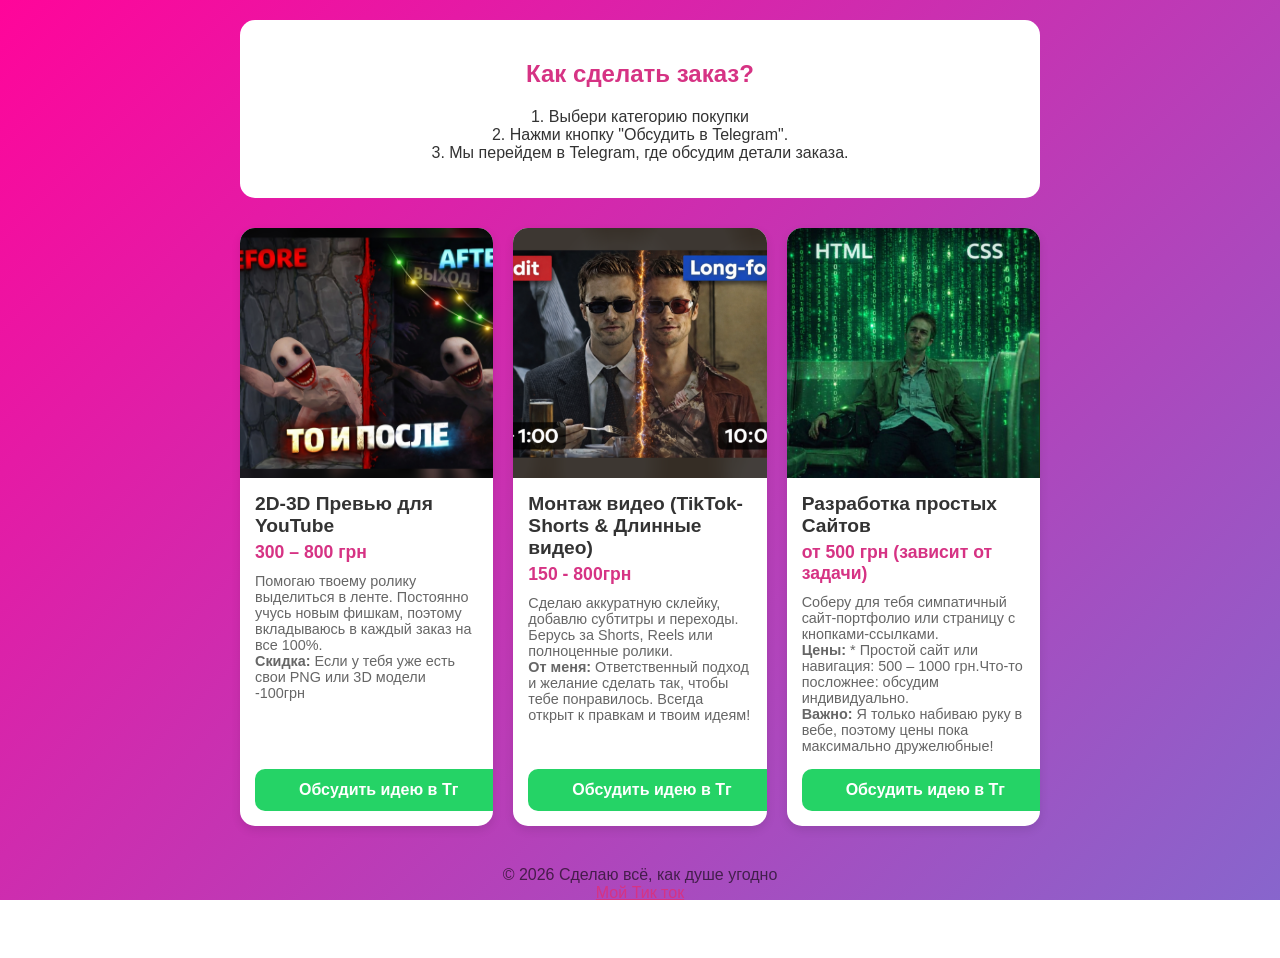
==== 2index.html @ cb433e3b "Add files via upload" ====
<!DOCTYPE html>
<html lang="ru">
<head>
    <meta charset="UTF-8">
    <meta name="viewport" content="width=device-width, initial-scale=1.0">
    <title>Вечные букеты из лент</title>
    <link rel="stylesheet" href="2style.css">
</head>
<body>

<div class="container">
    <section class="steps">
        <h2>Как сделать заказ?</h2>
        <p>1. Выбери категорию покупки <br>
           2. Нажми кнопку "Обсудить в Telegram".<br>
           3. Мы перейдем в Telegram, где обсудим детали заказа.</p>
    </section>

    <section class="catalog">

        <div class="card">
            <img src="3.jpg" alt="превью" class="card-img">
            <div class="card-body">
                <div class="card-title">2D-3D Превью для YouTube</div>
                <div class="card-price">300 – 800 грн</div>
                <div class="card-desc">Помогаю твоему ролику выделиться в ленте. Постоянно учусь новым фишкам, поэтому вкладываюсь в каждый заказ на все 100%.
                <br>
<strong>Скидка:</strong> Если у тебя уже есть свои PNG или 3D модели -100грн</div>
                
                <a href="https://t.me/Rega225?text=Привет!%20Я%20пишу%20с%20сайта.%20Хочу%20заказать%202D–3D%20превью%20для%20YouTube.%20Можем%20обсудить%20детали?" class="btn-order">
                    Обсудить идею в Tг
                </a>
            </div>
        </div>

        <div class="card">
            <img src="5.png" alt="Монтаж" class="card-img">
            <div class="card-body">
                <div class="card-title">Монтаж видео (TikTok-Shorts & Длинные видео)</div>
                <div class="card-price">150 - 800грн</div>
                <div class="card-desc">Сделаю аккуратную склейку, добавлю субтитры и переходы. Берусь за Shorts, Reels или полноценные ролики.
                <br>
 <strong>От меня:</strong> Ответственный подход и желание сделать так, чтобы тебе понравилось. Всегда открыт к правкам и твоим идеям!</div>
                
                <a href="https://t.me/Rega225?text=Привет!%20Перешёл%20с%20сайта.%20Интересует%20монтаж%20видео%20(Shorts%20/%20TikTok%20или%20длинное%20видео).%20Хочу%20обсудить%20заказ." class="btn-order">
                 Обсудить идею в Tг                    
                </a>
            </div>
        </div>

      <div class="card">
            <img src="6.png" alt="Индивидуальный заказ" class="card-img">
            <div class="card-body">
                <div class="card-title">Разработка простых Сайтов</div>
                <div class="card-price">от 500 грн (зависит от задачи)</div>
                <div class="card-desc">Соберу для тебя симпатичный сайт-портфолио или страницу с кнопками-ссылками.
                <br>
<strong>Цены:</strong> * Простой сайт или навигация: 500 – 1000 грн.
​Что-то посложнее: обсудим индивидуально.
<br>
<strong>Важно: </strong>Я только набиваю руку в вебе, поэтому цены пока максимально дружелюбные!
                </div>
                
                <a href="https://t.me/Rega225?text=Здравствуйте!%20Пишу%20с%20сайта.%20Интересует%20разработка%20простого%20сайта.%20Хотел(а)%20бы%20обсудить%20задачу%20и%20цену." class="btn-order">
                    Обсудить идею в Tг 
                </a>
            </div>
        </div>

    </section>

    <footer>
        <p>© 2026 Сделаю всё, как душе угодно<br> 
        <a href="https://www.tiktok.com/@rega22525?_r=1&_t=ZS-93MkCzXWfCC">Мой Тик ток</a>
        </p>
    </footer>

</div>

</body>
</html>
---- 2style.css ----
/* --- 1. НАСТРОЙКИ ФОНА --- */
body {
    margin: 0;
    font-family: 'Segoe UI', Tahoma, Geneva, Verdana, sans-serif;
    color: #333;
    /* Градиент: Розовый, Желтый, Фиолетовый */
    background: linear-gradient(-45deg, #FF059A,#10C6FF,  #FF059A);
    background-size: 400% 400%;
    /* Анимация переливания */
    animation: gradientBG 15s ease infinite;
    /* Фон зафиксирован */
    background-attachment: fixed;
    min-height: 100vh;
}

@keyframes gradientBG {
    0% { background-position: 0% 50%; }
    50% { background-position: 100% 50%; }
    100% { background-position: 0% 50%; }
}

/* --- 2. ОФОРМЛЕНИЕ КОНТЕНТА --- */
.container {
    max-width: 800px;
    margin: 0 auto;
    padding: 20px;
}

header {
    text-align: center;
    padding: 40px 20px;
    background: rgba(255, 255, 255, 0.85);
    border-radius: 20px;
    margin-bottom: 30px;
    box-shadow: 0 4px 15px rgba(0,0,0,0.1);
    backdrop-filter: blur(5px);
}

h1 { margin: 0; color: #5E27AA; font-size: 2.5rem; }
p.subtitle { font-size: 1.1rem; color: #555; margin-top: 10px; }

/* Блок "Как заказать" */
.steps {
    background: white;
    padding: 20px;
    border-radius: 15px;
    margin-bottom: 30px;
    text-align: center;
}
.steps h2 { color: #d63384; }

/* Сетка товаров */
.catalog {
    display: grid;
    grid-template-columns: repeat(auto-fit, minmax(250px, 1fr));
    gap: 20px;
}

/* Карточка товара */
.card {
    background: white;
    border-radius: 15px;
    overflow: hidden;
    box-shadow: 0 4px 10px rgba(0,0,0,0.1);
    transition: transform 0.3s ease;
    display: flex;
    flex-direction: column;
}

.card:hover { transform: translateY(-5px); }

.card-img {
    width: 100%;
    height: 250px;
    background-color: #eee;
    object-fit: cover;
    display: flex;
    align-items: center;
    justify-content: center;
    color: #888;
    font-size: 0.9rem;
}

.card-body { padding: 15px; flex-grow: 1; display: flex; flex-direction: column; }
.card-title { font-size: 1.2rem; font-weight: bold; margin-bottom: 5px; }
.card-price { color: #d63384; font-weight: bold; font-size: 1.1rem; margin-bottom: 10px; }
.card-desc { font-size: 0.9rem; color: #666; margin-bottom: 15px; flex-grow: 1; }

/* Кнопка заказа */
.btn-order {
    display: block;
    width: 100%;
    padding: 12px;
    background: #25D366;
    color: white;
    text-align: center;
    text-decoration: none;
    border-radius: 10px;
    font-weight: bold;
    transition: background 0.3s;
}
.btn-order:hover { background: #1ebc57; }

footer {
    text-align: center;
    margin-top: 40px;
    color: rgba(0,0,0,0.6);
    padding-bottom: 20px;
}
footer a {
    color: #d63384;
}
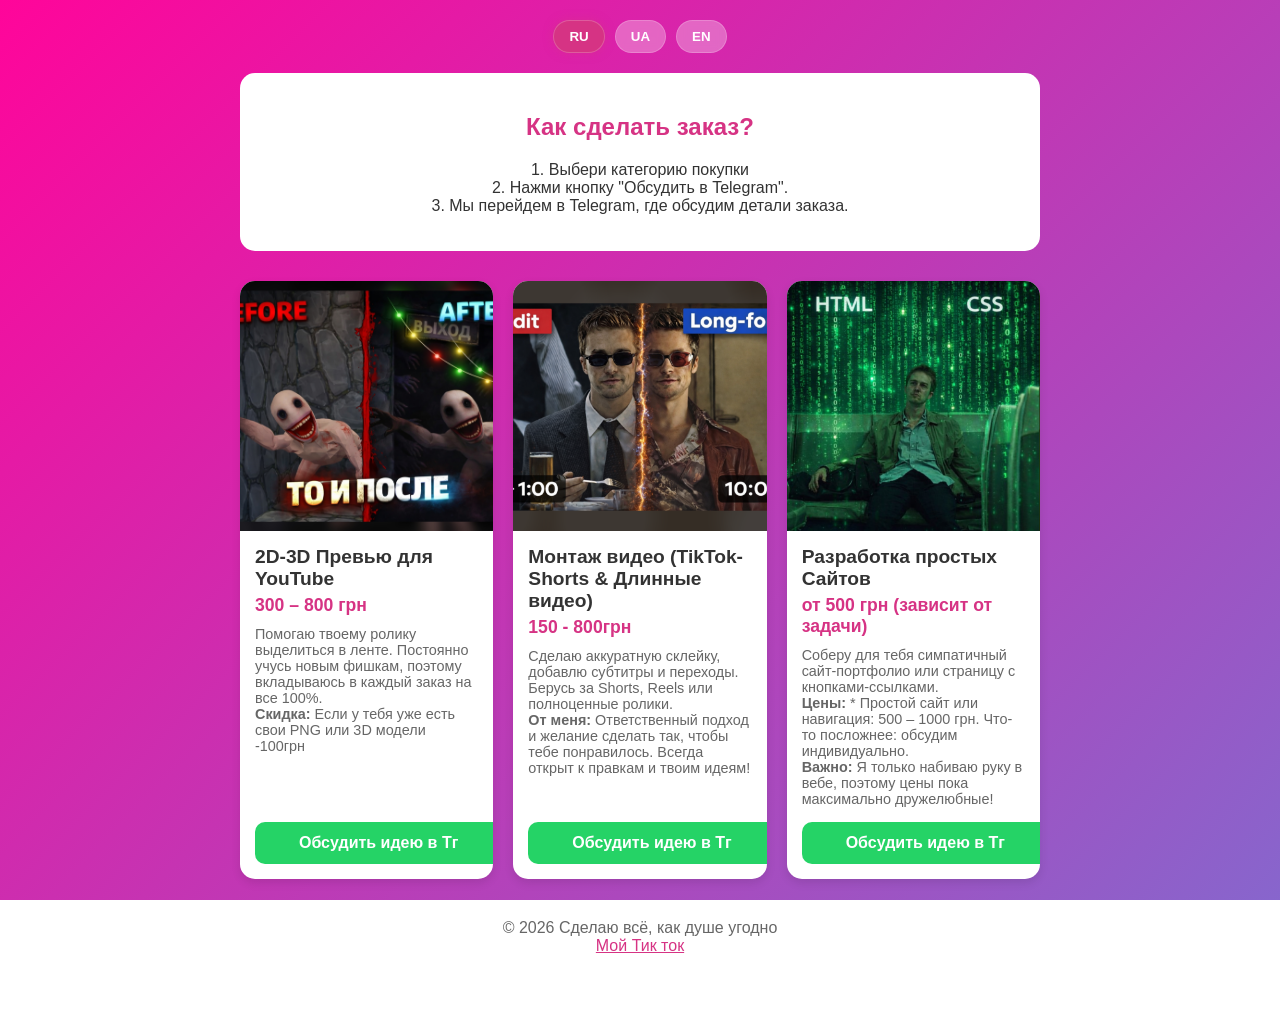
==== commit 29395291: "Add files via upload" ====
--- a/2index.html
+++ b/2index.html
@@ -3,79 +3,161 @@
 <head>
     <meta charset="UTF-8">
     <meta name="viewport" content="width=device-width, initial-scale=1.0">
-    <title>Вечные букеты из лент</title>
+    <title>Магазин Услуг</title>
     <link rel="stylesheet" href="2style.css">
 </head>
 <body>
 
 <div class="container">
+    <div class="language-selector">
+        <button onclick="changeLanguage('ru')" class="lang-btn active" id="btn-ru">RU</button>
+        <button onclick="changeLanguage('ua')" class="lang-btn" id="btn-ua">UA</button>
+        <button onclick="changeLanguage('en')" class="lang-btn" id="btn-en">EN</button>
+    </div>
+
     <section class="steps">
-        <h2>Как сделать заказ?</h2>
-        <p>1. Выбери категорию покупки <br>
+        <h2 data-key="steps_title">Как сделать заказ?</h2>
+        <p data-key="steps_desc">1. Выбери категорию покупки <br>
            2. Нажми кнопку "Обсудить в Telegram".<br>
            3. Мы перейдем в Telegram, где обсудим детали заказа.</p>
     </section>
 
     <section class="catalog">
-
         <div class="card">
             <img src="3.jpg" alt="превью" class="card-img">
             <div class="card-body">
-                <div class="card-title">2D-3D Превью для YouTube</div>
-                <div class="card-price">300 – 800 грн</div>
-                <div class="card-desc">Помогаю твоему ролику выделиться в ленте. Постоянно учусь новым фишкам, поэтому вкладываюсь в каждый заказ на все 100%.
-                <br>
-<strong>Скидка:</strong> Если у тебя уже есть свои PNG или 3D модели -100грн</div>
+                <div class="card-title" data-key="card1_title">2D-3D Превью для YouTube</div>
+                <div class="card-price" data-key="card1_price">300 – 800 грн</div>
+                <div class="card-desc" data-key="card1_desc">Помогаю твоему ролику выделиться в ленте. Постоянно учусь новым фишкам, поэтому вкладываюсь в каждый заказ на все 100%.<br>
+                <strong>Скидка:</strong> Если у тебя уже есть свои PNG или 3D модели -100грн</div>
                 
-                <a href="https://t.me/Rega225?text=Привет!%20Я%20пишу%20с%20сайта.%20Хочу%20заказать%202D–3D%20превью%20для%20YouTube.%20Можем%20обсудить%20детали?" class="btn-order">
-                    Обсудить идею в Tг
-                </a>
+                <a href="#" id="tg-link-1" class="btn-order" data-key="btn_text">Обсудить идею в Tг</a>
             </div>
         </div>
 
         <div class="card">
             <img src="5.png" alt="Монтаж" class="card-img">
             <div class="card-body">
-                <div class="card-title">Монтаж видео (TikTok-Shorts & Длинные видео)</div>
-                <div class="card-price">150 - 800грн</div>
-                <div class="card-desc">Сделаю аккуратную склейку, добавлю субтитры и переходы. Берусь за Shorts, Reels или полноценные ролики.
-                <br>
- <strong>От меня:</strong> Ответственный подход и желание сделать так, чтобы тебе понравилось. Всегда открыт к правкам и твоим идеям!</div>
+                <div class="card-title" data-key="card2_title">Монтаж видео (TikTok-Shorts & Длинные видео)</div>
+                <div class="card-price" data-key="card2_price">150 - 800грн</div>
+                <div class="card-desc" data-key="card2_desc">Сделаю аккуратную склейку, добавлю субтитры и переходы. Берусь за Shorts, Reels или полноценные ролики.<br>
+                <strong>От меня:</strong> Ответственный подход и желание сделать так, чтобы тебе понравилось. Всегда открыт к правкам и твоим идеям!</div>
                 
-                <a href="https://t.me/Rega225?text=Привет!%20Перешёл%20с%20сайта.%20Интересует%20монтаж%20видео%20(Shorts%20/%20TikTok%20или%20длинное%20видео).%20Хочу%20обсудить%20заказ." class="btn-order">
-                 Обсудить идею в Tг                    
-                </a>
+                <a href="#" id="tg-link-2" class="btn-order" data-key="btn_text">Обсудить идею в Tг</a>
             </div>
         </div>
 
-      <div class="card">
+        <div class="card">
             <img src="6.png" alt="Индивидуальный заказ" class="card-img">
             <div class="card-body">
-                <div class="card-title">Разработка простых Сайтов</div>
-                <div class="card-price">от 500 грн (зависит от задачи)</div>
-                <div class="card-desc">Соберу для тебя симпатичный сайт-портфолио или страницу с кнопками-ссылками.
-                <br>
-<strong>Цены:</strong> * Простой сайт или навигация: 500 – 1000 грн.
-​Что-то посложнее: обсудим индивидуально.
-<br>
-<strong>Важно: </strong>Я только набиваю руку в вебе, поэтому цены пока максимально дружелюбные!
-                </div>
+                <div class="card-title" data-key="card3_title">Разработка простых Сайтов</div>
+                <div class="card-price" data-key="card3_price">от 500 грн (зависит от задачи)</div>
+                <div class="card-desc" data-key="card3_desc">Соберу для тебя симпатичный сайт-портфолио или страницу с кнопками-ссылками.<br>
+                <strong>Цены:</strong> * Простой сайт или навигация: 500 – 1000 грн. Что-то посложнее: обсудим индивидуально.<br>
+                <strong>Важно: </strong>Я только набиваю руку в вебе, поэтому цены пока максимально дружелюбные!</div>
                 
-                <a href="https://t.me/Rega225?text=Здравствуйте!%20Пишу%20с%20сайта.%20Интересует%20разработка%20простого%20сайта.%20Хотел(а)%20бы%20обсудить%20задачу%20и%20цену." class="btn-order">
-                    Обсудить идею в Tг 
-                </a>
+                <a href="#" id="tg-link-3" class="btn-order" data-key="btn_text">Обсудить идею в Tг</a>
             </div>
         </div>
-
     </section>
 
     <footer>
-        <p>© 2026 Сделаю всё, как душе угодно<br> 
-        <a href="https://www.tiktok.com/@rega22525?_r=1&_t=ZS-93MkCzXWfCC">Мой Тик ток</a>
+        <p><span data-key="footer_text">© 2026 Сделаю всё, как душе угодно</span><br> 
+        <a href="https://www.tiktok.com/@rega22525?_r=1&_t=ZS-93MkCzXWfCC" data-key="footer_link">Мой Тик ток</a>
         </p>
     </footer>
 
 </div>
 
+<script>
+    const langData = {
+        'ru': {
+            'steps_title': 'Как сделать заказ?',
+            'steps_desc': '1. Выбери категорию покупки <br> 2. Нажми кнопку "Обсудить в Telegram".<br> 3. Мы перейдем в Telegram, где обсудим детали заказа.',
+            'card1_title': '2D-3D Превью для YouTube',
+            'card1_price': '300 – 800 грн',
+            'card1_desc': 'Помогаю твоему ролику выделиться в ленте. Постоянно учусь новым фишкам, поэтому вкладываюсь в каждый заказ на все 100%.<br><strong>Скидка:</strong> Если у тебя уже есть свои PNG или 3D модели -100грн',
+            'card2_title': 'Монтаж видео (TikTok-Shorts & Длинные видео)',
+            'card2_price': '150 - 800грн',
+            'card2_desc': 'Сделаю аккуратную склейку, добавлю субтитры и переходы. Берусь за Shorts, Reels или полноценные ролики.<br><strong>От меня:</strong> Ответственный подход и желание сделать так, чтобы тебе понравилось. Всегда открыт к правкам и твоим идеям!',
+            'card3_title': 'Разработка простых Сайтов',
+            'card3_price': 'от 500 грн (зависит от задачи)',
+            'card3_desc': 'Соберу для тебя симпатичный сайт-портфолио или страницу с кнопками-ссылками.<br><strong>Цены:</strong> * Простой сайт или навигация: 500 – 1000 грн. Что-то посложнее: обсудим индивидуально.<br><strong>Важно: </strong>Я только набиваю руку в вебе, поэтому цены пока максимально дружелюбные!',
+            'btn_text': 'Обсудить идею в Tг',
+            'footer_text': '© 2026 Сделаю всё, как душе угодно',
+            'footer_link': 'Мой Тик ток',
+            'tg_msg1': 'Привет! Я пишу с сайта. Хочу заказать 2D–3D превью для YouTube. Можем обсудить детали?',
+            'tg_msg2': 'Привет! Перешёл с сайта. Интересует монтаж видео (Shorts / TikTok или длинное видео). Хочу обсудить заказ.',
+            'tg_msg3': 'Здравствуйте! Пишу с сайта. Интересует разработка простого сайта. Хотел(а) бы обсудить задачу и цену.'
+        },
+        'ua': {
+            'steps_title': 'Як зробити замовлення?',
+            'steps_desc': '1. Обери категорію покупки <br> 2. Натисни кнопку "Обговорити в Telegram".<br> 3. Ми перейдемо в Telegram, де обговоримо деталі замовлення.',
+            'card1_title': '2D-3D Превью для YouTube',
+            'card1_price': '300 – 800 грн',
+            'card1_desc': 'Допомагаю твоєму ролику виділитися в стрічці. Постійно вчуся новим фішкам, тому вкладаюся в кожне замовлення на всі 100%.<br><strong>Знижка:</strong> Якщо у тебе вже є свої PNG або 3D моделі -100грн',
+            'card2_title': 'Монтаж відео (TikTok-Shorts & Довгі відео)',
+            'card2_price': '150 - 800грн',
+            'card2_desc': 'Зроблю акуратну склейку, додам субтитри та переходи. Беруся за Shorts, Reels або повноцінні ролики.<br><strong>Від мене:</strong> Відповідальний підхід та бажання зробити так, щоб тобі сподобалося. Завжди відкритий до правок та твоїх ідей!',
+            'card3_title': 'Розробка простих Сайтів',
+            'card3_price': 'від 500 грн (залежить від завдання)',
+            'card3_desc': 'Зберу для тебе симпатичний сайт-портфоліо або сторінку з кнопками-посиланнями.<br><strong>Ціни:</strong> * Простий сайт або навігація: 500 – 1000 грн. Щось складніше: обговоримо індивідуально.<br><strong>Важливо: </strong>Я тільки набиваю руку у вебі, тому ціни поки максимально дружні!',
+            'btn_text': 'Обговорити ідею в Tг',
+            'footer_text': '© 2026 Зроблю все, як забажаєте',
+            'footer_link': 'Мій Тік ток',
+            'tg_msg1': 'Привіт! Я пишу з сайту. Хочу замовити 2D–3D прев’ю для YouTube. Можемо обговорити деталі?',
+            'tg_msg2': 'Привіт! Перейшов з сайту. Цікавить монтаж відео (Shorts / TikTok або довге відео). Хочу обговорити замовлення.',
+            'tg_msg3': 'Добрий день! Пишу з сайту. Цікавить розробка простого сайту. Хотів(ла) би обговорити завдання та ціну.'
+        },
+        'en': {
+            'steps_title': 'How to order?',
+            'steps_desc': '1. Choose a category <br> 2. Click "Discuss in Telegram" button.<br> 3. We will go to Telegram to discuss the details.',
+            'card1_title': '2D-3D YouTube Thumbnails',
+            'card1_price': '300 – 800 UAH',
+            'card1_desc': 'Helping your video stand out in the feed. Constantly learning new tricks to give 100% to every order.<br><strong>Discount:</strong> If you already have your own PNG or 3D models -100 UAH',
+            'card2_title': 'Video Editing (TikTok/Shorts & Long videos)',
+            'card2_price': '150 - 800 UAH',
+            'card2_desc': 'Clean cuts, subtitles, and transitions. I take on Shorts, Reels, or full-length videos.<br><strong>From me:</strong> Responsible approach and a desire to make you happy with the result. Always open to edits!',
+            'card3_title': 'Simple Website Development',
+            'card3_price': 'from 500 UAH (depends on task)',
+            'card3_desc': 'I will build a nice portfolio site or a landing page with link buttons for you.<br><strong>Prices:</strong> * Simple site: 500 – 1000 UAH. Something complex: discussed individually.<br><strong>Note: </strong>I am just starting in web dev, so the prices are very friendly!',
+            'btn_text': 'Discuss idea in TG',
+            'footer_text': '© 2026 I will do everything as you wish',
+            'footer_link': 'My Tik Tok',
+            'tg_msg1': 'Hello! Contacting you from the website. I want to order a 2D-3D YouTube thumbnail. Can we discuss?',
+            'tg_msg2': 'Hi! Coming from your site. Interested in video editing (Shorts/TikTok or long video). Let’s discuss.',
+            'tg_msg3': 'Hello! Writing from the website. Interested in simple website development. I’d like to discuss the task and price.'
+        }
+    };
+
+    function changeLanguage(lang) {
+        // Меняем текст элементов по ключу
+        document.querySelectorAll('[data-key]').forEach(element => {
+            const key = element.getAttribute('data-key');
+            if (langData[lang][key]) {
+                element.innerHTML = langData[lang][key];
+            }
+        });
+
+        // Обновляем ссылки Telegram
+        document.getElementById('tg-link-1').href = `https://t.me/Rega225?text=${encodeURIComponent(langData[lang]['tg_msg1'])}`;
+        document.getElementById('tg-link-2').href = `https://t.me/Rega225?text=${encodeURIComponent(langData[lang]['tg_msg2'])}`;
+        document.getElementById('tg-link-3').href = `https://t.me/Rega225?text=${encodeURIComponent(langData[lang]['tg_msg3'])}`;
+
+        // Подсветка активной кнопки
+        document.querySelectorAll('.lang-btn').forEach(btn => btn.classList.remove('active'));
+        document.getElementById(`btn-${lang}`).classList.add('active');
+        
+        // Сохраняем выбор в браузере
+        localStorage.setItem('preferredLang', lang);
+    }
+
+    // Инициализация при загрузке
+    window.onload = () => {
+        const savedLang = localStorage.getItem('preferredLang') || 'ru';
+        changeLanguage(savedLang);
+    };
+</script>
+
 </body>
 </html>
--- a/2style.css
+++ b/2style.css
@@ -109,4 +109,35 @@
 }
 footer a {
     color: #d63384;
+}
+
+/* --- СТИЛИ ДЛЯ ПЕРЕКЛЮЧАТЕЛЯ ЯЗЫКОВ --- */
+.language-selector {
+    display: flex;
+    justify-content: center;
+    gap: 10px;
+    margin-bottom: 20px;
+}
+
+.lang-btn {
+    padding: 8px 15px;
+    border: none;
+    border-radius: 20px;
+    background: rgba(255, 255, 255, 0.3);
+    color: white;
+    cursor: pointer;
+    font-weight: bold;
+    transition: all 0.3s ease;
+    backdrop-filter: blur(5px);
+    border: 1px solid rgba(255, 255, 255, 0.2);
+}
+
+.lang-btn:hover {
+    background: rgba(255, 255, 255, 0.5);
+}
+
+.lang-btn.active {
+    background: #d63384;
+    color: white;
+    box-shadow: 0 0 10px rgba(214, 51, 132, 0.5);
 }
